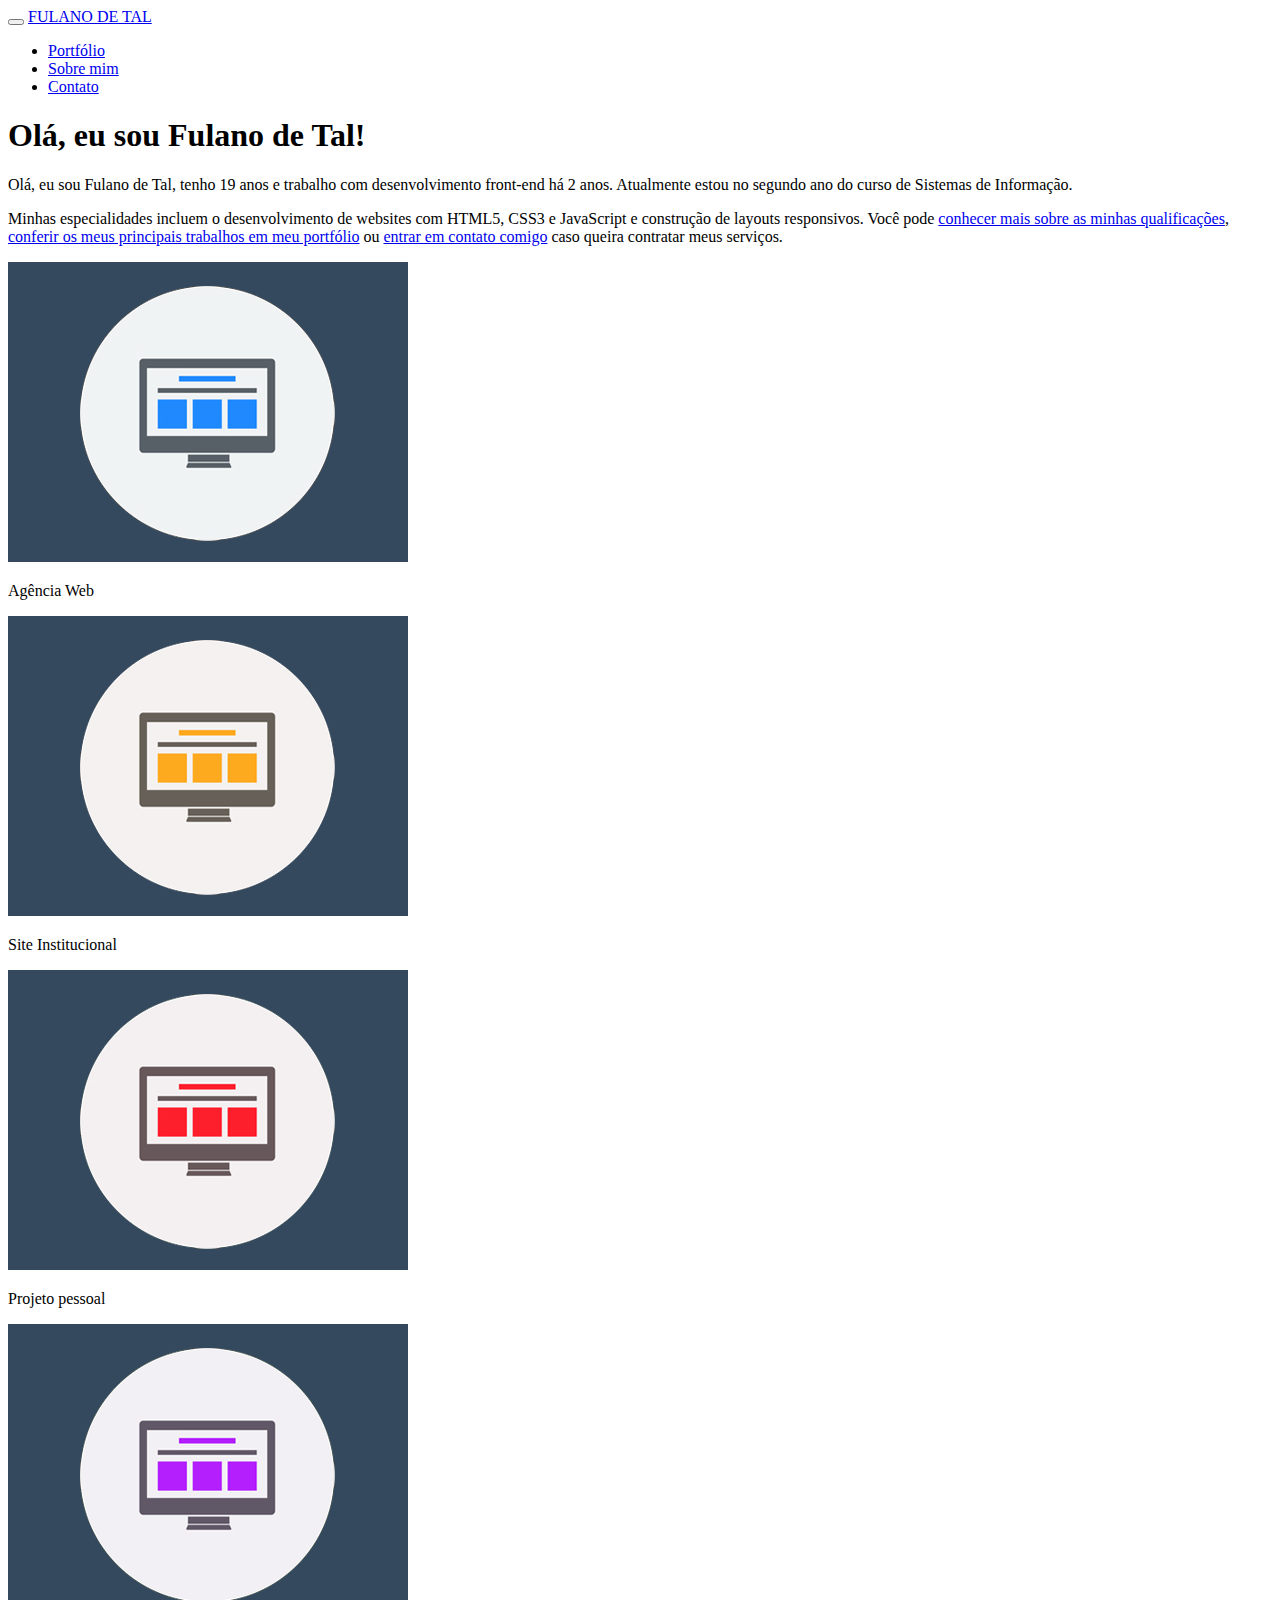
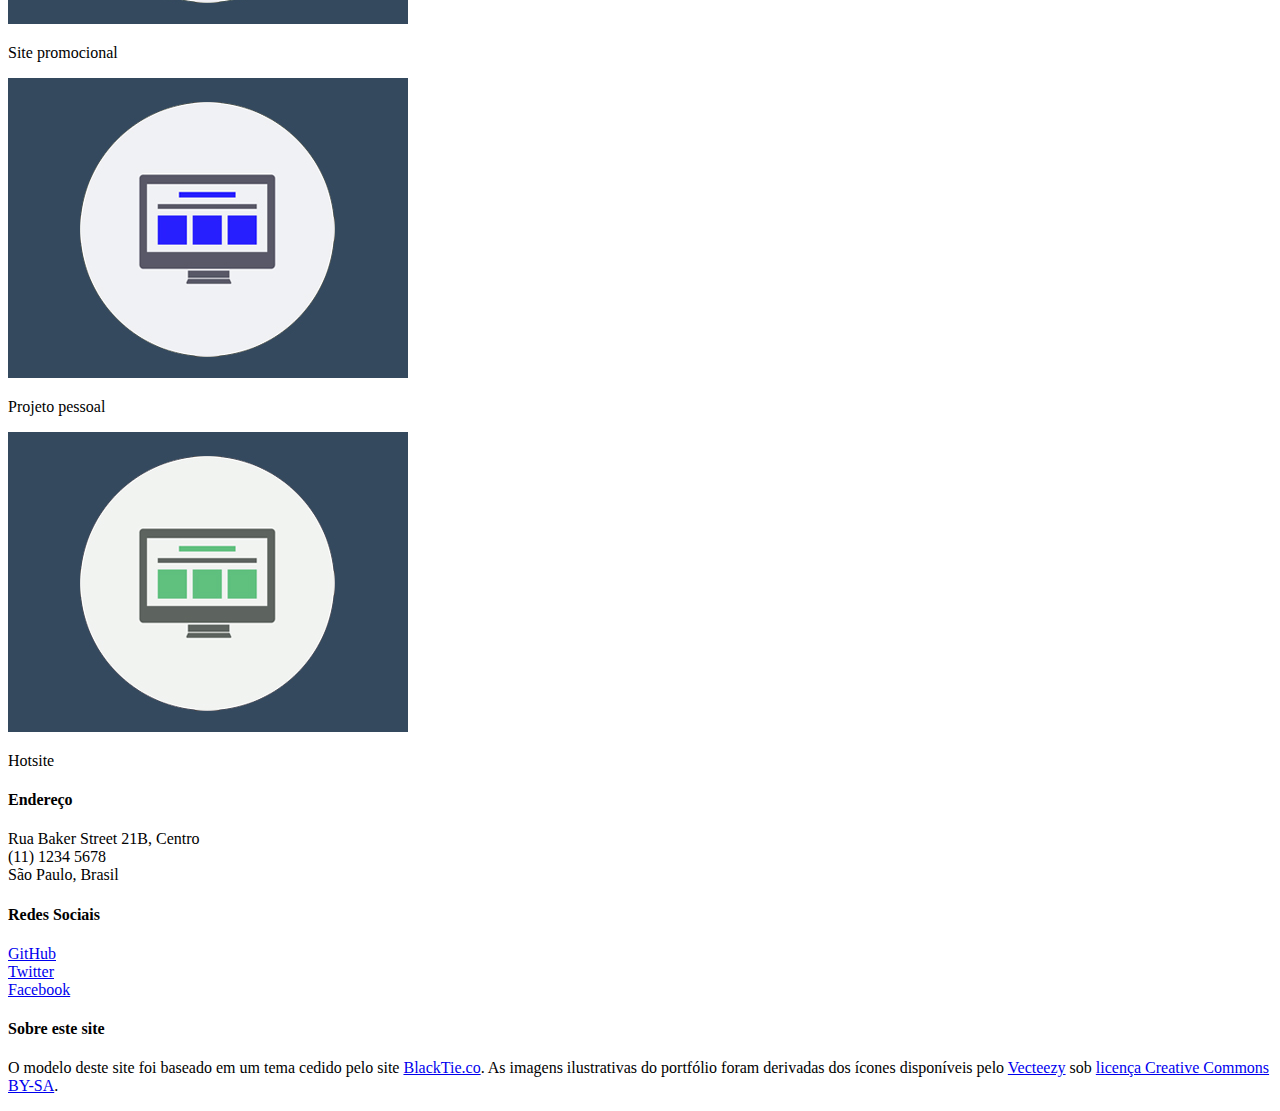
==== desenvolvimento-frontend/index.html @ 9c85e6be "Adiciona projeto base do curso" ====
<!DOCTYPE html>
<html lang="pt-br">
  <head>
    <meta charset="utf-8">
    <meta http-equiv="X-UA-Compatible" content="IE=edge">
    <meta name="viewport" content="width=device-width, initial-scale=1.0">
    <meta name="description" content="Portfólio do desenvolvedor front-end Fulano de Tal.">
    <meta name="author" content="Fulano de tal">
    <link rel="shortcut icon" href="../../docs-assets/ico/favicon.png">

    <title>Fulano de Tal - Desenvolvedor Front-end</title>
  </head>

  <body>

    <!-- Barra de navegação -->
    <header role="banner" class="navbar navbar-inverse navbar-static-top">
      <div class="container">
        <div class="navbar-header">
          <button type="button" class="navbar-toggle" data-toggle="collapse" data-target=".navbar-collapse">
            <span class="icon-bar"></span>
            <span class="icon-bar"></span>
            <span class="icon-bar"></span>
          </button>
          <a class="navbar-brand" href="index.html">FULANO DE TAL</a>
        </div>
        <nav role="navigation" class="navbar-collapse collapse">
          <ul class="nav navbar-nav navbar-right">
            <li><a href="portfolio.html">Portfólio</a></li>
            <li><a href="sobre.html">Sobre mim</a></li>
            <li><a href="contato.html">Contato</a></li>
          </ul>
        </nav>
      </div>
    </header>

	<section id="ww" role="main">
	    <div class="container">
			<div class="row">
				<div class="col-lg-8 col-lg-offset-2 centered">
					<h1>Olá, eu sou Fulano de Tal!</h1>
					<p>Olá, eu sou Fulano de Tal, tenho 19 anos e trabalho com desenvolvimento front-end há 2 anos. Atualmente estou no segundo ano do curso de Sistemas de Informação.</p>
					<p>Minhas especialidades incluem o desenvolvimento de websites com HTML5, CSS3 e JavaScript e construção de layouts responsivos. Você pode <a href="sobre.html">conhecer mais sobre as minhas qualificações</a>, <a href="portfolio.html">conferir os meus principais trabalhos em meu portfólio</a> ou <a href="contato.html">entrar em contato comigo</a> caso queira contratar meus serviços.</p>
				
				</div>
			</div>
	    </div>
	</section>
	
	<aside class="container pt" role="complementary">
		<div class="row mt centered">	
			<div class="col-lg-4">
				<a class="zoom blue" href="trabalho.html"><img class="img-responsive" src="assets/img/portfolio/port01.jpg" width="400" height="300" alt="Ícone flat de uma tela de computador com um layout contendo cabeçalho, menu e três colunas, representadas por quadrados azuis" /></a>
				<p>Agência Web</p>
			</div>
			<div class="col-lg-4">
				<a class="zoom blue" href="trabalho.html"><img class="img-responsive" src="assets/img/portfolio/port02.jpg" width="400" height="300" alt="Ícone flat de uma tela de computador com um layout contendo cabeçalho, menu e três colunas, representadas por quadrados laranjas" /></a>
				<p>Site Institucional</p>
			</div>
			<div class="col-lg-4">
				<a class="zoom blue" href="trabalho.html"><img class="img-responsive" src="assets/img/portfolio/port03.jpg" width="400" height="300" alt="Ícone flat de uma tela de computador com um layout contendo cabeçalho, menu e três colunas, representadas por quadrados vermelhos" /></a>
				<p>Projeto pessoal</p>
			</div>
		</div><!-- /row -->
		<div class="row mt centered">	
			<div class="col-lg-4">
				<a class="zoom blue" href="trabalho.html"><img class="img-responsive" src="assets/img/portfolio/port04.jpg" width="400" height="300" alt="Ícone flat de uma tela de computador com um layout contendo cabeçalho, menu e três colunas, representadas por quadrados roxos" /></a>
				<p>Site promocional</p>
			</div>
			<div class="col-lg-4">
				<a class="zoom blue" href="trabalho.html"><img class="img-responsive" src="assets/img/portfolio/port05.jpg" width="400" height="300" alt="Ícone flat de uma tela de computador com um layout contendo cabeçalho, menu e três colunas, representadas por quadrados azuis mais escuros" /></a>
				<p>Projeto pessoal</p>
			</div>
			<div class="col-lg-4">
				<a class="zoom blue" href="trabalho.html"><img class="img-responsive" src="assets/img/portfolio/port06.jpg" width="400" height="300" alt="Ícone flat de uma tela de computador com um layout contendo cabeçalho, menu e três colunas, representadas por quadrados verdes" /></a>
				<p>Hotsite</p>
			</div>
		</div>
	</aside>
	
	<footer id="footer" role="contentinfo">
		<div class="container">
			<div class="row">
				<div class="col-lg-4">
					<h4>Endereço</h4>
					<p>
						Rua Baker Street 21B, Centro<br/>
						(11) 1234 5678<br/>
						São Paulo, Brasil
					</p>
				</div>
				
				<div class="col-lg-4">
					<h4>Redes Sociais</h4>
					<p>
						<a href="#">GitHub</a><br/>
						<a href="#">Twitter</a><br/>
						<a href="#">Facebook</a>
					</p>
				</div>
				
				<div class="col-lg-4">
					<h4>Sobre este site</h4>
					<p>O modelo deste site foi baseado em um tema cedido pelo site <a href="http://www.blacktie.co/" target="_blank">BlackTie.co</a>. As imagens ilustrativas do portfólio foram derivadas dos ícones disponíveis pelo <a href="http://www.vecteezy.com/free-vector/icons" target="_blank">Vecteezy</a> sob <a href="http://creativecommons.org/licenses/by-sa/3.0/" target="_blank">licença Creative Commons BY-SA</a>.</p>
				</div>
			
			</div>
		
		</div>
	</footer>
  </body>
</html>
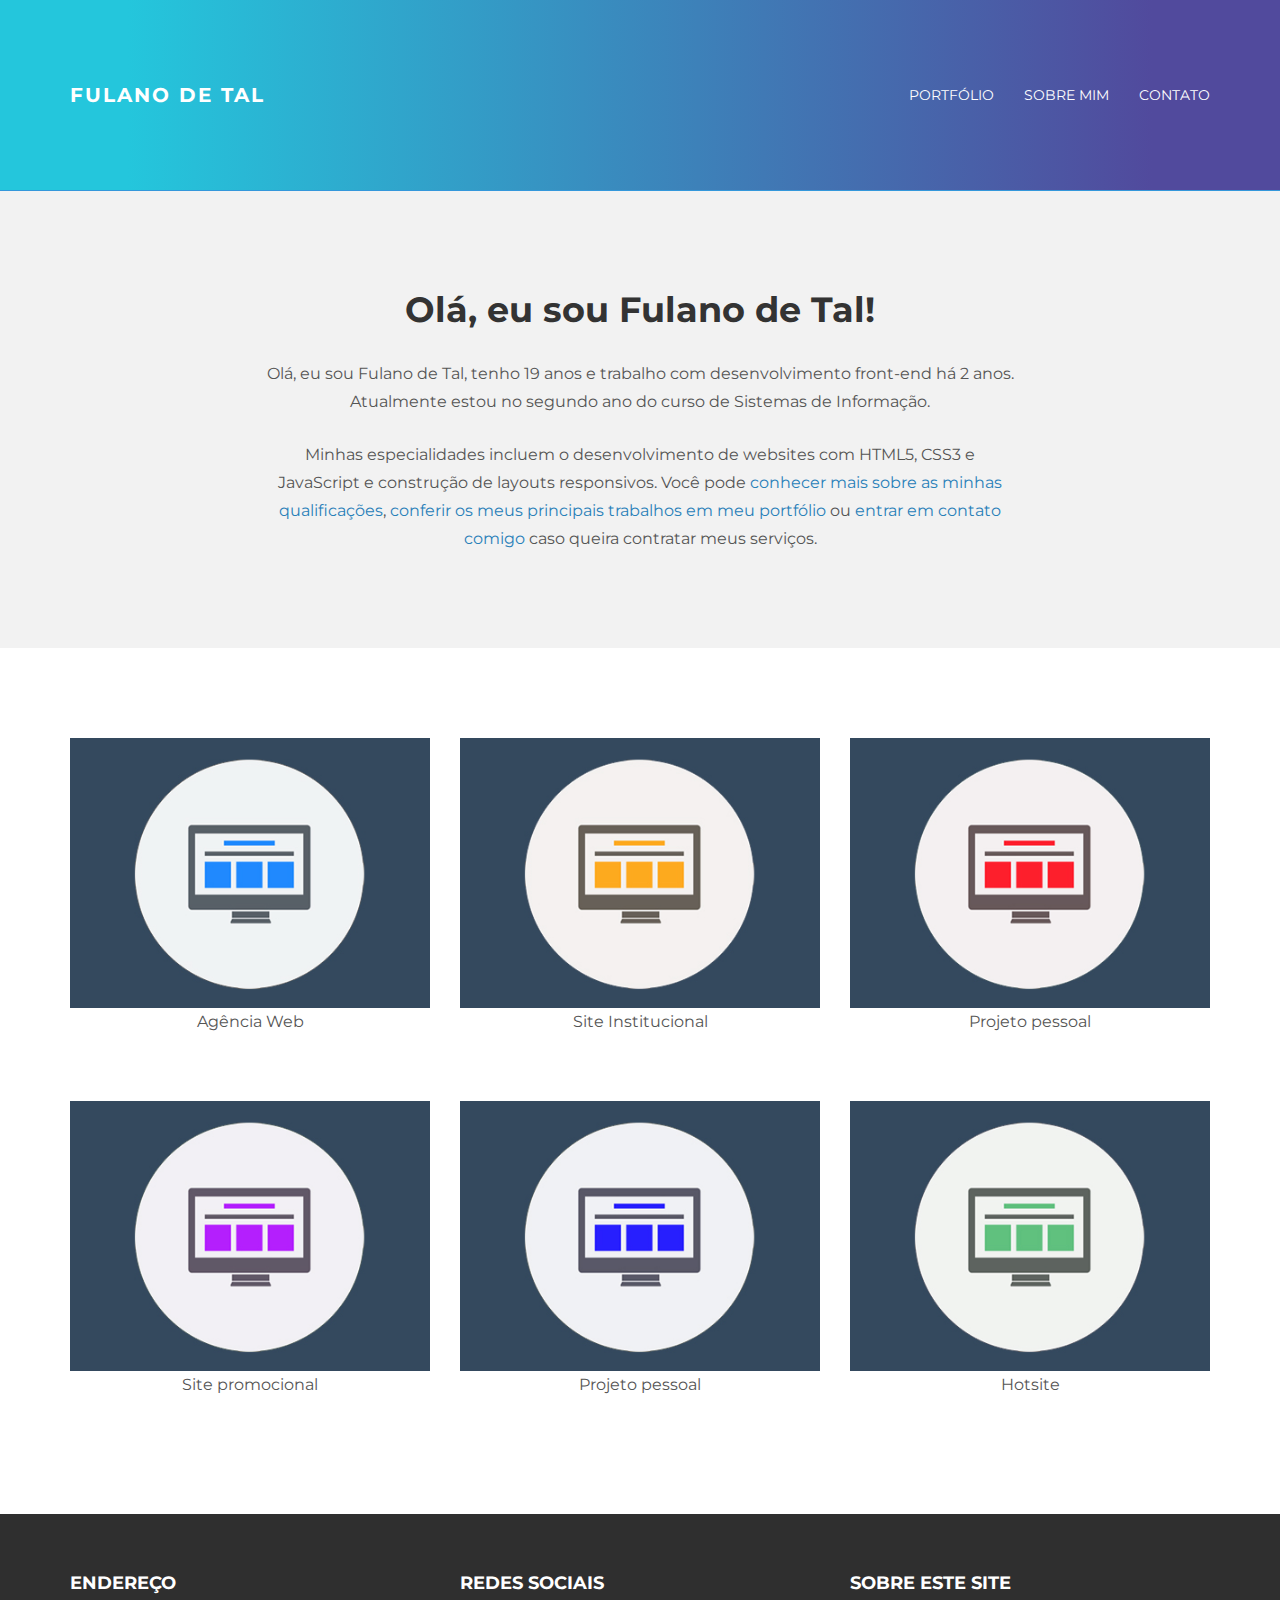
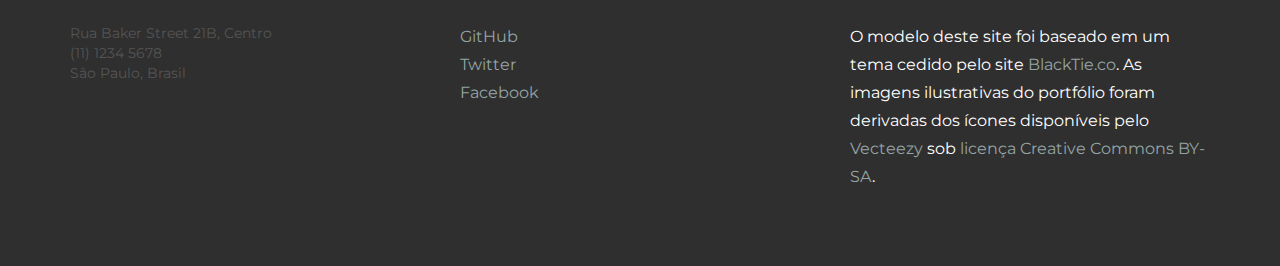
==== commit 7dfa2827: "renomeia pasta" ====
--- a/desenvolvimento-frontend/index.html
+++ b/desenvolvimento-frontend/index.html
@@ -9,6 +9,10 @@
     <link rel="shortcut icon" href="../../docs-assets/ico/favicon.png">
 
     <title>Fulano de Tal - Desenvolvedor Front-end</title>
+
+    <link href="assets/css/bootstrap.css" rel="stylesheet">
+    <!-- CSS customizado deste site -->
+    <link href="assets/css/main.css" rel="stylesheet">
   </head>
 
   <body>
@@ -83,11 +87,11 @@
 			<div class="row">
 				<div class="col-lg-4">
 					<h4>Endereço</h4>
-					<p>
+					<address>
 						Rua Baker Street 21B, Centro<br/>
 						(11) 1234 5678<br/>
 						São Paulo, Brasil
-					</p>
+					</address>
 				</div>
 				
 				<div class="col-lg-4">
@@ -108,5 +112,17 @@
 		
 		</div>
 	</footer>
+	
+    <!-- JavaScript no fim da página para rápido carregamento -->
+    <script src="https://code.jquery.com/jquery-1.10.2.min.js"></script>
+    <script src="assets/js/hover.zoom.js"></script>
+    <script src="assets/js/hover.zoom.conf.js"></script>
+    <script src="assets/js/bootstrap.min.js"></script>
+
+    <!-- HTML5 shim e Respond.js para suporte ao HTML5 em navegadores antigos -->
+    <!--[if lt IE 9]>
+      <script src="https://oss.maxcdn.com/libs/html5shiv/3.7.0/html5shiv.js"></script>
+      <script src="https://oss.maxcdn.com/libs/respond.js/1.3.0/respond.min.js"></script>
+    <![endif]-->
   </body>
 </html>
--- a/desenvolvimento-frontend/assets/css/main.css
+++ b/desenvolvimento-frontend/assets/css/main.css
@@ -0,0 +1,254 @@
+/*
+ * Author: Carlos Alvarez
+ * URL: http://alvarez.is
+ *
+ * Project Name: STANLEY - Free Bootstrap 3 Theme
+ * Version: 1.0
+ * URL: http://blacktie.co
+ */
+
+@import url(http://fonts.googleapis.com/css?family=Montserrat:400,700);
+
+body {
+  	background-color: #ffffff;
+  	font-family: 'Montserrat', sans-serif;
+    font-weight: 400;
+    font-size: 14px;
+    color: #555;
+
+    -webkit-font-smoothing: antialiased;
+    -webkit-overflow-scrolling: touch;
+}
+
+/* Titles */
+h1, h2, h3, h4, h5, h6 {
+	font-family: 'Montserrat', sans-serif;
+    font-weight: 700;
+    color: #333;
+}
+
+h1 {
+	font-size: 35px;
+	margin-top: 30px;
+	margin-bottom: 30px;
+}
+
+
+
+/* Paragraph & Typographic */
+p {
+    line-height: 28px;
+    margin-bottom: 25px;
+    font-size: 16px;
+}
+
+.centered {
+    text-align: center;
+}
+
+/* Links */
+a {
+    color: #2980b9;
+    word-wrap: break-word;
+
+    -webkit-transition: color 0.1s ease-in, background 0.1s ease-in;
+    -moz-transition: color 0.1s ease-in, background 0.1s ease-in;
+    -ms-transition: color 0.1s ease-in, background 0.1s ease-in;
+    -o-transition: color 0.1s ease-in, background 0.1s ease-in;
+    transition: color 0.1s ease-in, background 0.1s ease-in;
+}
+
+a:hover,
+a:focus {
+    color: #8e44ad;
+    text-decoration: none;
+    outline: 0;
+}
+
+a:before,
+a:after {
+    -webkit-transition: color 0.1s ease-in, background 0.1s ease-in;
+    -moz-transition: color 0.1s ease-in, background 0.1s ease-in;
+    -ms-transition: color 0.1s ease-in, background 0.1s ease-in;
+    -o-transition: color 0.1s ease-in, background 0.1s ease-in;
+    transition: color 0.1s ease-in, background 0.1s ease-in;
+}
+
+ hr {
+    display: block;
+    height: 1px;
+    border: 0;
+    border-top: 1px solid #ccc;
+    margin: 1em 0;
+    padding: 0;
+}
+
+
+.navbar {
+	text-transform: uppercase;
+	margin-bottom: 0px;
+}
+
+.navbar-inverse {
+	padding-bottom: 70px;
+	padding-top: 70px;
+}
+
+.navbar-inverse {
+	background-color: #514A9D;
+	background: -webkit-linear-gradient(90deg, #24C6DC 10%, #514A9D 90%); /* Chrome 10+, Saf5.1+ */
+	background:    -moz-linear-gradient(90deg, #24C6DC 10%, #514A9D 90%); /* FF3.6+ */
+	background:     -ms-linear-gradient(90deg, #24C6DC 10%, #514A9D 90%); /* IE10 */
+	background:      -o-linear-gradient(90deg, #24C6DC 10%, #514A9D 90%); /* Opera 11.10+ */
+	background:         linear-gradient(90deg, #24C6DC 10%, #514A9D 90%); /* W3C */
+	border-color: #3498db;
+}
+
+.navbar-inverse .navbar-nav > li > a {
+	color: white;
+}
+
+.navbar-inverse .navbar-nav > li > a:hover {
+	color: #222222;
+}
+
+.navbar-brand {
+	font-weight: 700;
+	font-size: 20px;
+	letter-spacing: 2px;
+}
+
+.navbar-inverse .navbar-brand {
+	color: white;
+}
+
+.navbar-inverse .navbar-toggle {
+	border-color: transparent;
+}
+
+.progress-bar-theme {
+  background-color: #8e44ad;
+}
+
+
+/* Helpers */
+
+.mt {
+	margin-top: 40px;
+	margin-bottom: 40px;
+}
+
+.pt {
+	padding-top: 50px;
+	padding-bottom: 50px;
+}
+
+
+/* +++++ WRAP SECTIONS +++++ */
+
+#ww {
+	padding-top: 70px;
+	padding-bottom: 70px;
+	background-color: #f2f2f2;
+}
+
+
+#footer {
+	background-color: #2f2f2f;
+	padding-top: 50px;
+	padding-bottom: 50px; 
+}
+
+#footer p {
+	color: white;
+}
+
+#footer h4 {
+	color: white;
+	text-transform: uppercase;
+	padding-bottom: 20px;
+}
+
+#footer a {
+	color: #95a5a6;
+}
+
+#footer a:hover {
+	color: #3498db;
+}
+
+/* +++++ Color Wraps / Blog Page +++++ */
+
+#grey {
+	padding-top: 60px;
+	padding-bottom: 60px;
+	background-color: #f2f2f2;
+}
+
+#white {
+	padding-top: 60px;
+	padding-bottom: 60px;
+	background-color: #ffffff;
+}
+
+
+
+/* Blog Date*/
+bd {
+	font-size: 12px;
+	text-transform: uppercase;
+	color: #d2d2d2;
+	font-weight: 700;
+}
+
+/* Blog Author*/
+ba {
+	font-size: 12px;
+	text-transform: uppercase;
+}
+
+/* Blog Quote */
+.bq {
+	font-size: 22px;
+	padding-top: 30px;
+}
+
+/* Blog Tags */
+bt {
+	font-size: 12px;
+}
+
+/* ================== PORTFOLIO IMAGES HOVER EFFECT ================== */
+/* Effects also are controled by hover.zoom.js */
+.zoom { 
+    display:block; 
+    position:relative; 
+    overflow:hidden; 
+    background:transparent url(../img/loader.gif) no-repeat center;
+}
+
+
+    .zoomOverlay {
+        position:absolute;
+        top:0; left:0;
+        bottom:0; right:0;
+        display:none;
+        background-image:url(../img/zoom.png);
+        background-repeat:no-repeat;
+        background-position:center;
+    }
+
+.zoom2 {
+	opacity: 1;
+}
+
+.zoom2:hover {
+	opacity: 0.5;
+}
+
+/* glyphicon Configuration */
+
+.glyphicon {
+	font-size: 40px;
+	color: #2980b9;
+}